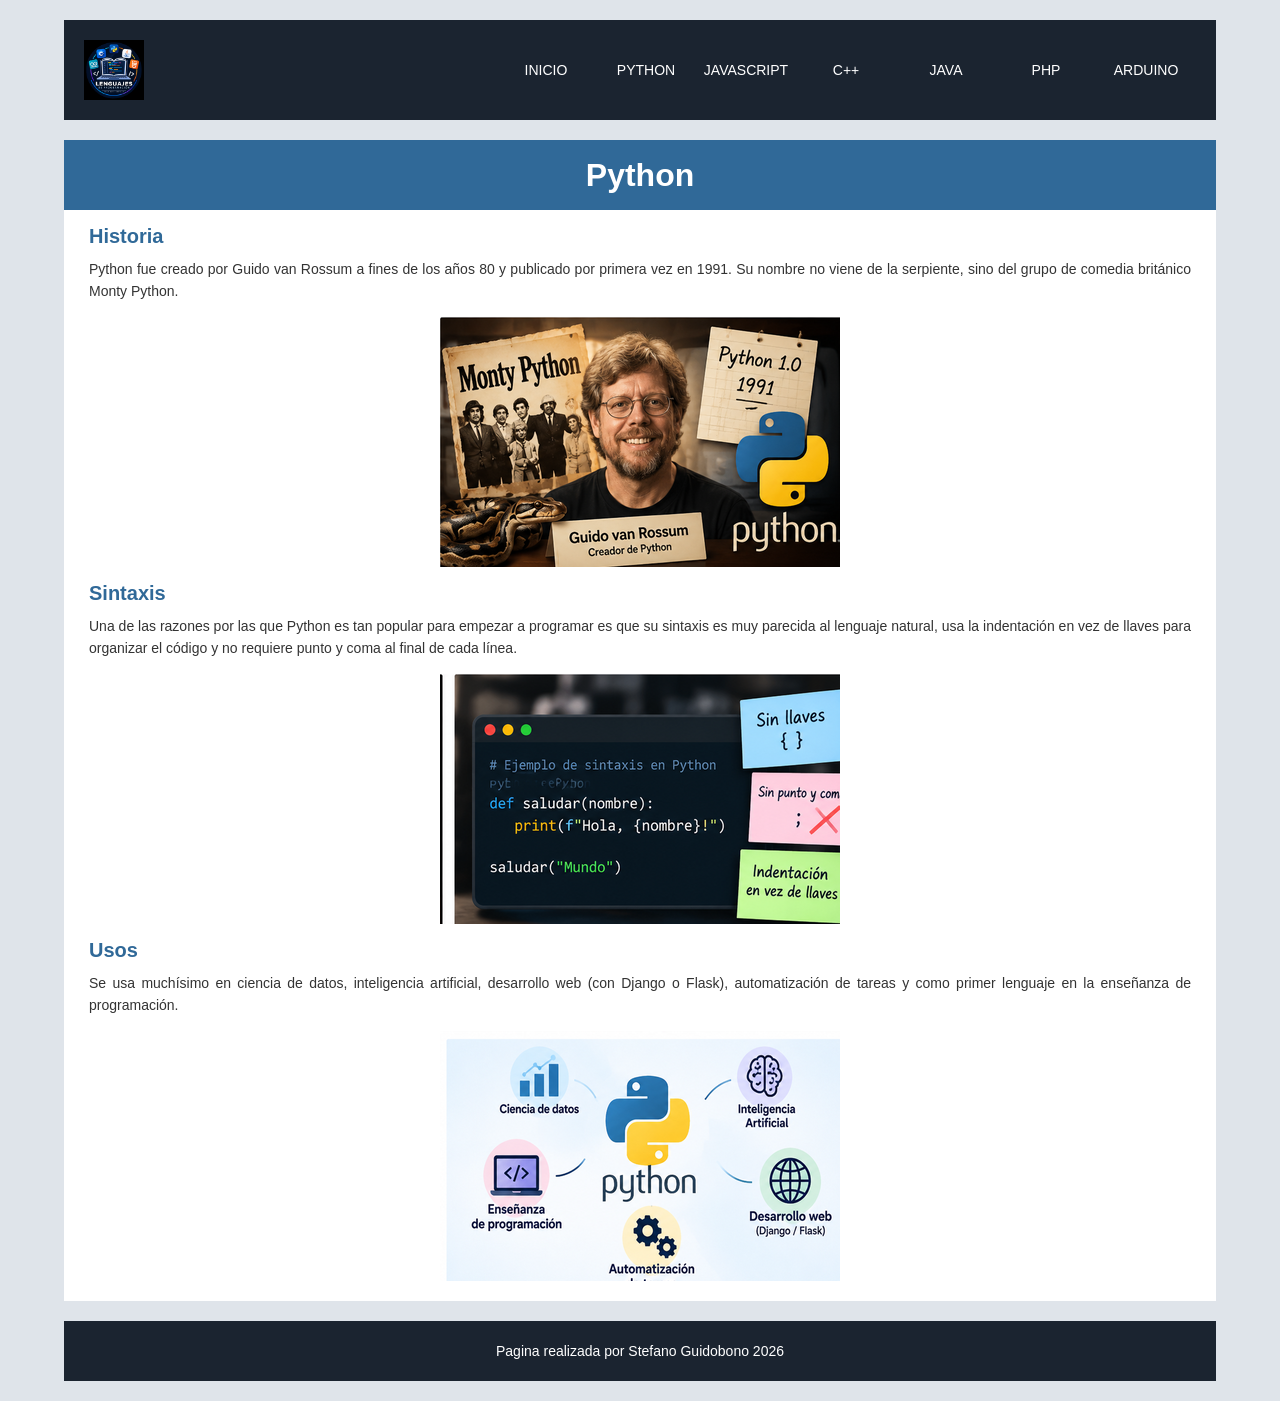
==== Proyectoweb-Guidobono,Stefano/pagina1.html @ 85996845 "Add files via upload" ====
<!doctype html>
<html lang="es">
  <head>
    <meta charset="utf-8" />
    <meta name="viewport" content="width=device-width, initial-scale=1.0" />
    <title>Python</title>
    <link href="styles.css" rel="stylesheet" type="text/css" />
  </head>

  <body>
    <div id="contenedor">
      <div id="encabezado">
        <img src="img/logo.png" width="60" height="60" alt="Logo del sitio" />
        <ul>
          <li><a href="index.html">Inicio</a></li>
          <li><a href="pagina1.html">Python</a></li>
          <li><a href="pagina2.html">JavaScript</a></li>
          <li><a href="pagina3.html">C++</a></li>
          <li><a href="pagina4.html">Java</a></li>
          <li><a href="pagina5.html">PHP</a></li>
          <li><a href="pagina6.html">Arduino</a></li>
        </ul>
      </div>

      <div id="caja1">
        <h1>Python</h1>
       

       

        <h3><a id="Historia"></a>Historia</h3>
        <p>
          Python fue creado por Guido van Rossum a fines de los años 80 y
          publicado por primera vez en 1991. Su nombre no viene de la serpiente,
          sino del grupo de comedia británico Monty Python.
        </p>
        <img
          src="img/python-historia.png"
          width="400"
          height="250"
          alt="historia de python"
        />

        <h3><a id="Sintaxis"></a>Sintaxis</h3>
        <p>
          Una de las razones por las que Python es tan popular para empezar a
          programar es que su sintaxis es muy parecida al lenguaje natural, usa
          la indentación en vez de llaves para organizar el código y no requiere
          punto y coma al final de cada línea.
        </p>
        <img
          src="img/python-sintaxis.png"
          width="400"
          height="250"
          alt="sintaxis de python"
        />

        <h3><a id="Usos"></a>Usos</h3>
        <p>
          Se usa muchísimo en ciencia de datos, inteligencia artificial,
          desarrollo web (con Django o Flask), automatización de tareas y como
          primer lenguaje en la enseñanza de programación.
        </p>
        <img
          src="img/python-usos.png"
          width="400"
          height="250"
          alt="usos de python"
        />
      </div>

      <footer id="footer">
        <p>Pagina realizada por Stefano Guidobono 2026</p>
      </footer>
    </div>
  </body>
</html>
---- Proyectoweb-Guidobono,Stefano/styles.css ----
@charset "utf-8";

/* ==============================================
   RESET GENERAL
   ============================================== */
* {
  margin: 0px;
  border: 0px;
  padding: 0px;
}

/* ==============================================
   BODY
   ============================================== */
body {
  background-color: #dfe4ea;
  font-family: Arial, Helvetica, sans-serif;
}

/* ==============================================
   CONTENEDOR GENERAL
   ============================================== */
#contenedor {
  margin: auto;
  width: 90%;
  height: auto;
}

/* ==============================================
   ENCABEZADO
   ============================================== */
#encabezado {
  background-color: #1b2430;
  height: 100px;
  margin-top: 20px;
  margin-bottom: 20px;
}

#encabezado img {
  float: left;
  margin-top: 20px;
  margin-left: 20px;
}

#encabezado ul {
  float: right;
  width: 700px;
  height: 40px;
  margin-top: 30px;
  margin-right: 20px;
}

#encabezado ul li {
  float: left;
  width: 100px;
  list-style-type: none;
  text-align: center;
  line-height: 40px;
}

#encabezado ul li a {
  font-family: "Arial Black", Gadget, sans-serif;
  font-size: 14px;
  text-transform: uppercase;
  color: #ffffff;
  text-decoration: none;
  transition: color 0.3s;
}

#encabezado ul li a:hover {
  color: #f7df1e;
}

/* ==============================================
   BANNER DEL INDEX
   ============================================== */
#banner {
  background-repeat: no-repeat;
  background-position: center center;
  height: 500px;
  background-image: url(img/banner-lenguajes.png);
  margin-bottom: 20px;
}

/* ==============================================
   CENTRO DEL INDEX
   ============================================== */
#centro {
  background-color: #eef2f6;
  height: auto;
  overflow: hidden;
  padding-top: 20px;
  padding-bottom: 20px;
  margin-bottom: 20px;
}

.cajas {
  float: left;
  width: 30%;
  margin-top: 20px;
  margin-right: 1.5%;
  margin-bottom: 20px;
  margin-left: 1.5%;
  text-align: center;
  color: #ffffff;
}

.cajas h3 {
  padding-top: 15px;
  font-family: Tahoma, Geneva, sans-serif;
  text-transform: uppercase;
}

.cajas .imagen {
  background-color: #ffffff;
  height: 150px;
  margin-top: 10px;
  margin-right: 15px;
  margin-bottom: 10px;
  margin-left: 15px;
  text-align: center;
}

.cajas .imagen img {
  display: block;
  margin: auto;
  padding-top: 15px;
}

.cajas p {
  font-family: "Times New Roman", Times, serif;
  font-size: 13px;
  text-align: justify;
  line-height: 20px;
  padding-top: 10px;
  padding-right: 15px;
  padding-bottom: 15px;
  padding-left: 15px;
}

.caja1 {
  background-color: #306998;
}

.caja2 {
  background-color: #c9ad00;
}

.caja3 {
  background-color: #004482;
}

.caja4 {
  background-color: #e36c2f;
}

.caja5 {
  background-color: #777bb4;
}

.caja6 {
  background-color: #00878f;
}

/* ==============================================
   FOOTER
   ============================================== */
#footer {
  text-align: center;
  padding: 20px;
  background-color: #1b2430;
  color: #ffffff;
  font-size: 14px;
  margin-bottom: 20px;
}

#footer p {
  color: #ffffff;
  text-align: center;
  line-height: 20px;
}

/* ==============================================
   PAGINA 1 - PYTHON
   ============================================== */
#caja1 {
  width: 100%;
  height: auto;
  background-color: #ffffff;
  padding-bottom: 20px;
  margin-bottom: 20px;
}

#caja1 h1 {
  font-family: Verdana, Geneva, sans-serif;
  font-size: 32px;
  line-height: 70px;
  color: #ffffff;
  background-color: #306998;
  text-align: center;
}

#caja1 h2 {
  font-size: 20px;
  margin-top: 20px;
  margin-right: 0px;
  margin-bottom: 20px;
  margin-left: 25px;
  color: #306998;
}

#caja1 ul li {
  font-size: 16px;
  margin-top: 5px;
  margin-right: 0px;
  margin-bottom: 5px;
  margin-left: 60px;
  list-style-type: square;
  color: #333333;
}

#caja1 ul li a {
  color: #ffd43b;
  background-color: #306998;
  padding-top: 2px;
  padding-right: 8px;
  padding-bottom: 2px;
  padding-left: 8px;
  text-decoration: none;
}

#caja1 h3 {
  font-size: 20px;
  margin-top: 15px;
  margin-right: 0px;
  margin-bottom: 10px;
  margin-left: 25px;
  color: #306998;
}

#caja1 p {
  font-family: Arial, Helvetica, sans-serif;
  font-size: 14px;
  text-align: justify;
  margin-top: 0px;
  margin-right: 25px;
  margin-bottom: 15px;
  margin-left: 25px;
  line-height: 22px;
  color: #333333;
}

#caja1 img {
  display: block;
  margin: auto;
}

#caja1 hr {
  margin-top: 15px;
  margin-right: 25px;
  margin-bottom: 15px;
  margin-left: 25px;
}

/* ==============================================
   PAGINA 2 - JAVASCRIPT
   ============================================== */
.pagina-flex {
  display: flex;
  flex-direction: column;
  padding-top: 30px;
  padding-right: 20px;
  padding-bottom: 30px;
  padding-left: 20px;
  background-color: #f7df1e;
  margin-bottom: 20px;
}

.centro-js {
  align-self: center;
  text-align: center;
  color: #222222;
  margin-bottom: 15px;
}

.texto-js {
  align-self: center;
  width: 70%;
  text-align: justify;
  color: #222222;
  margin-bottom: 15px;
}

.caja-js {
  background-color: #222222;
  color: #f7df1e;
  padding-top: 15px;
  padding-right: 30px;
  padding-bottom: 15px;
  padding-left: 30px;
  font-weight: bold;
  width: 40%;
  margin-bottom: 15px;
}

.caja-izquierda-js {
  align-self: flex-start;
}

.caja-derecha-js {
  align-self: flex-end;
}

.btn-js {
  padding-top: 15px;
  padding-right: 30px;
  padding-bottom: 15px;
  padding-left: 30px;
  font-size: 16px;
  font-weight: bold;
  color: #f7df1e;
  background-color: #222222;
  transition: background-color 0.3s;
}

.btn-js:hover {
  background-color: #444444;
}

/* ==============================================
   PAGINA 3 - C++
   ============================================== */
#banner-cpp {
  height: 300px;
  background-color: #004482;
  text-align: center;
  margin-bottom: 20px;
}

#centro-cpp {
  background-color: #eef4fb;
  height: auto;
  overflow: hidden;
  padding-top: 20px;
  padding-bottom: 20px;
  margin-bottom: 20px;
}

.cajas-cpp {
  float: left;
  width: 28%;
  margin-top: 20px;
  margin-right: 2.6%;
  margin-bottom: 20px;
  margin-left: 2.6%;
  background-color: #004482;
  color: #ffffff;
}

.cajas-cpp h3 {
  font-family: Tahoma, Geneva, sans-serif;
  text-align: center;
  text-transform: uppercase;
  padding-top: 15px;
  color: #ffac45;
}

.cajas-cpp p {
  font-family: "Times New Roman", Times, serif;
  font-size: 13px;
  text-align: justify;
  line-height: 20px;
  padding-top: 10px;
  padding-right: 15px;
  padding-bottom: 20px;
  padding-left: 15px;
}

/* ==============================================
   PAGINA 4 - JAVA
   ============================================== */
#titulo-java {
  height: 100px;
  background-color: #e36c2f;
  margin-bottom: 20px;
  text-align: center;
}

#titulo-java h1 {
  line-height: 100px;
  color: #ffffff;
  font-size: 32px;
}

#presentacion-java {
  background-color: #ffffff;
  height: 200px;
  margin-bottom: 20px;
}

#presentacion-java img {
  float: left;
  margin-top: 20px;
  margin-left: 40px;
  margin-right: 40px;
}

#presentacion-java p {
  font-family: Arial, Helvetica, sans-serif;
  font-size: 14px;
  text-align: justify;
  line-height: 22px;
  padding-top: 55px;
  padding-right: 40px;
  color: #333333;
}

#centro-java {
  background-color: #f5ede8;
  height: auto;
  overflow: hidden;
  padding-top: 20px;
  padding-bottom: 20px;
  margin-bottom: 20px;
}

.cajas-java {
  float: left;
  width: 28%;
  margin-top: 20px;
  margin-right: 2.6%;
  margin-bottom: 20px;
  margin-left: 2.6%;
  background-color: #e36c2f;
  color: #ffffff;
}

.cajas-java h3 {
  font-family: Tahoma, Geneva, sans-serif;
  text-align: center;
  text-transform: uppercase;
  padding-top: 15px;
}

.cajas-java p {
  font-family: "Times New Roman", Times, serif;
  font-size: 13px;
  text-align: justify;
  line-height: 20px;
  padding-top: 10px;
  padding-right: 15px;
  padding-bottom: 20px;
  padding-left: 15px;
}

/* ==============================================
   PAGINA 5 - PHP
   ============================================== */
#titulo-php {
  height: 100px;
  background-color: #777bb4;
  margin-bottom: 20px;
  text-align: center;
}

#titulo-php h1 {
  line-height: 100px;
  color: #ffffff;
  font-size: 32px;
}

#presentacion-php {
  background-color: #ffffff;
  height: auto;
  padding-top: 25px;
  padding-bottom: 25px;
  margin-bottom: 20px;
}

#presentacion-php img {
  display: block;
  margin: auto;
}

#presentacion-php p {
  font-family: Arial, Helvetica, sans-serif;
  font-size: 14px;
  text-align: justify;
  line-height: 22px;
  margin-top: 20px;
  margin-right: 40px;
  margin-left: 40px;
  color: #333333;
}

#centro-php {
  background-color: #eeeeee;
  height: auto;
  overflow: hidden;
  padding-top: 20px;
  padding-bottom: 20px;
  margin-bottom: 20px;
}

.cajas-php {
  width: 90%;
  margin-top: 15px;
  margin-right: 5%;
  margin-bottom: 15px;
  margin-left: 5%;
  background-color: #777bb4;
  color: #ffffff;
}

.cajas-php h3 {
  font-family: Tahoma, Geneva, sans-serif;
  text-align: center;
  text-transform: uppercase;
  padding-top: 15px;
}

.cajas-php p {
  font-family: Arial, Helvetica, sans-serif;
  font-size: 14px;
  text-align: justify;
  line-height: 22px;
  padding-top: 10px;
  padding-right: 20px;
  padding-bottom: 20px;
  padding-left: 20px;
}

/* ==============================================
   PAGINA 6 - ARDUINO
   ============================================== */
#titulo-arduino {
  height: 100px;
  background-color: #00878f;
  margin-bottom: 20px;
  text-align: center;
}

#titulo-arduino h1 {
  line-height: 100px;
  color: #ffffff;
  font-size: 32px;
}

#presentacion-arduino {
  background-color: #ffffff;
  height: 200px;
  margin-bottom: 20px;
}

#presentacion-arduino img {
  float: left;
  margin-top: 30px;
  margin-left: 40px;
  margin-right: 40px;
}

#presentacion-arduino p {
  font-family: Arial, Helvetica, sans-serif;
  font-size: 14px;
  text-align: justify;
  line-height: 22px;
  padding-top: 55px;
  padding-right: 40px;
  color: #333333;
}

#centro-arduino {
  background-color: #e6f3f4;
  height: auto;
  overflow: hidden;
  padding-top: 20px;
  padding-bottom: 20px;
  margin-bottom: 20px;
}

.cajas-arduino {
  float: left;
  width: 28%;
  margin-top: 20px;
  margin-right: 2.6%;
  margin-bottom: 20px;
  margin-left: 2.6%;
  background-color: #00878f;
  color: #ffffff;
}

.cajas-arduino h3 {
  font-family: Tahoma, Geneva, sans-serif;
  text-align: center;
  text-transform: uppercase;
  padding-top: 15px;
}

.cajas-arduino p {
  font-family: "Times New Roman", Times, serif;
  font-size: 13px;
  text-align: justify;
  line-height: 20px;
  padding-top: 10px;
  padding-right: 15px;
  padding-bottom: 20px;
  padding-left: 15px;
}
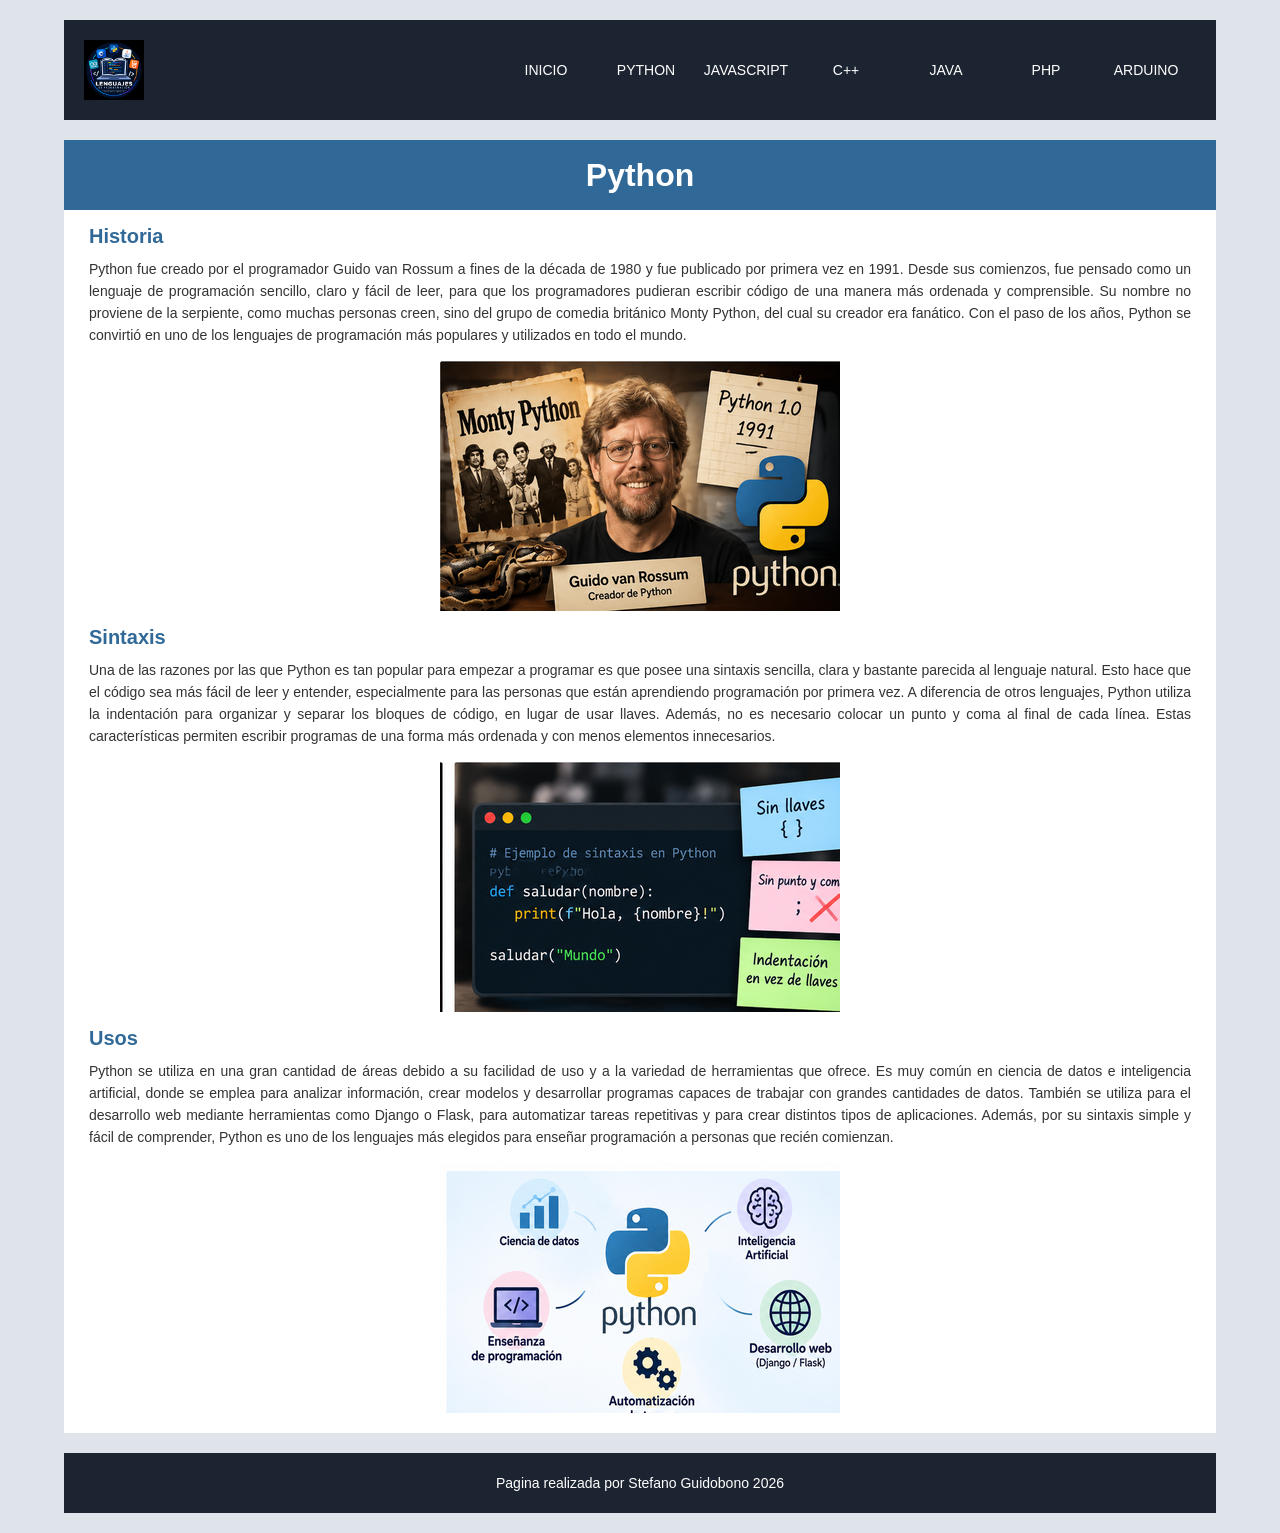
==== commit f0f54382: "Revise Python article sections for improved clarity Updated the history, syntax, and usage sections " ====
--- a/Proyectoweb-Guidobono,Stefano/pagina1.html
+++ b/Proyectoweb-Guidobono,Stefano/pagina1.html
@@ -30,9 +30,10 @@
 
         <h3><a id="Historia"></a>Historia</h3>
         <p>
-          Python fue creado por Guido van Rossum a fines de los años 80 y
-          publicado por primera vez en 1991. Su nombre no viene de la serpiente,
-          sino del grupo de comedia británico Monty Python.
+
+         Python fue creado por el programador Guido van Rossum a fines de la década de 1980 y fue publicado por primera vez en 1991. Desde sus comienzos, fue pensado como un lenguaje de programación sencillo, claro y fácil de leer, para que los programadores pudieran escribir código de una manera más ordenada y comprensible.
+Su nombre no proviene de la serpiente, como muchas personas creen, sino del grupo de comedia británico Monty Python, del cual su creador era fanático. Con el paso de los años, Python se convirtió en uno de los lenguajes de programación más populares y utilizados en todo el mundo.
+
         </p>
         <img
           src="img/python-historia.png"
@@ -43,10 +44,9 @@
 
         <h3><a id="Sintaxis"></a>Sintaxis</h3>
         <p>
-          Una de las razones por las que Python es tan popular para empezar a
-          programar es que su sintaxis es muy parecida al lenguaje natural, usa
-          la indentación en vez de llaves para organizar el código y no requiere
-          punto y coma al final de cada línea.
+          Una de las razones por las que Python es tan popular para empezar a programar es que posee una sintaxis sencilla, clara y bastante parecida al lenguaje natural. Esto hace que el código sea más fácil de leer y entender, especialmente para las personas que están aprendiendo programación por primera vez.
+A diferencia de otros lenguajes, Python utiliza la indentación para organizar y separar los bloques de código, en lugar de usar llaves. Además, no es necesario colocar un punto y coma al final de cada línea. Estas características permiten escribir programas de una forma más ordenada y con menos elementos innecesarios.
+
         </p>
         <img
           src="img/python-sintaxis.png"
@@ -57,9 +57,9 @@
 
         <h3><a id="Usos"></a>Usos</h3>
         <p>
-          Se usa muchísimo en ciencia de datos, inteligencia artificial,
-          desarrollo web (con Django o Flask), automatización de tareas y como
-          primer lenguaje en la enseñanza de programación.
+        Python se utiliza en una gran cantidad de áreas debido a su facilidad de uso y a la variedad de herramientas que ofrece. Es muy común en ciencia de datos e inteligencia artificial, donde se emplea para analizar información, crear modelos y desarrollar programas capaces de trabajar con grandes cantidades de datos.
+También se utiliza para el desarrollo web mediante herramientas como Django o Flask, para automatizar tareas repetitivas y para crear distintos tipos de aplicaciones. Además, por su sintaxis simple y fácil de comprender, Python es uno de los lenguajes más elegidos para enseñar programación a personas que recién comienzan.
+
         </p>
         <img
           src="img/python-usos.png"
--- a/Proyectoweb-Guidobono,Stefano/styles.css
+++ b/Proyectoweb-Guidobono,Stefano/styles.css
@@ -1,34 +1,26 @@
 @charset "utf-8";
 
-/* ==============================================
-   RESET GENERAL
-   ============================================== */
+
 * {
   margin: 0px;
   border: 0px;
   padding: 0px;
 }
 
-/* ==============================================
-   BODY
-   ============================================== */
+
 body {
   background-color: #dfe4ea;
   font-family: Arial, Helvetica, sans-serif;
 }
 
-/* ==============================================
-   CONTENEDOR GENERAL
-   ============================================== */
+
 #contenedor {
   margin: auto;
   width: 90%;
   height: auto;
 }
 
-/* ==============================================
-   ENCABEZADO
-   ============================================== */
+
 #encabezado {
   background-color: #1b2430;
   height: 100px;
@@ -71,9 +63,7 @@
   color: #f7df1e;
 }
 
-/* ==============================================
-   BANNER DEL INDEX
-   ============================================== */
+/* BANNER DEL INDEX*/
 #banner {
   background-repeat: no-repeat;
   background-position: center center;
@@ -82,9 +72,7 @@
   margin-bottom: 20px;
 }
 
-/* ==============================================
-   CENTRO DEL INDEX
-   ============================================== */
+/*CENTRO DEL INDEX*/
 #centro {
   background-color: #eef2f6;
   height: auto;
@@ -162,9 +150,7 @@
   background-color: #00878f;
 }
 
-/* ==============================================
-   FOOTER
-   ============================================== */
+
 #footer {
   text-align: center;
   padding: 20px;
@@ -180,9 +166,7 @@
   line-height: 20px;
 }
 
-/* ==============================================
-   PAGINA 1 - PYTHON
-   ============================================== */
+/* PAGINA 1 - PYTHON */
 #caja1 {
   width: 100%;
   height: auto;
@@ -262,9 +246,7 @@
   margin-left: 25px;
 }
 
-/* ==============================================
-   PAGINA 2 - JAVASCRIPT
-   ============================================== */
+/* PAGINA 2 - JAVASCRIPT */
 .pagina-flex {
   display: flex;
   flex-direction: column;
@@ -327,9 +309,7 @@
   background-color: #444444;
 }
 
-/* ==============================================
-   PAGINA 3 - C++
-   ============================================== */
+/* PAGINA 3 - C++ */
 #banner-cpp {
   height: 300px;
   background-color: #004482;
@@ -376,9 +356,7 @@
   padding-left: 15px;
 }
 
-/* ==============================================
-   PAGINA 4 - JAVA
-   ============================================== */
+/* PAGINA 4 - JAVA */
 #titulo-java {
   height: 100px;
   background-color: #e36c2f;
@@ -453,9 +431,7 @@
   padding-left: 15px;
 }
 
-/* ==============================================
-   PAGINA 5 - PHP
-   ============================================== */
+/* PAGINA 5 - PHP */
 #titulo-php {
   height: 100px;
   background-color: #777bb4;
@@ -530,9 +506,7 @@
   padding-left: 20px;
 }
 
-/* ==============================================
-   PAGINA 6 - ARDUINO
-   ============================================== */
+/* PAGINA 6 - ARDUINO */
 #titulo-arduino {
   height: 100px;
   background-color: #00878f;
